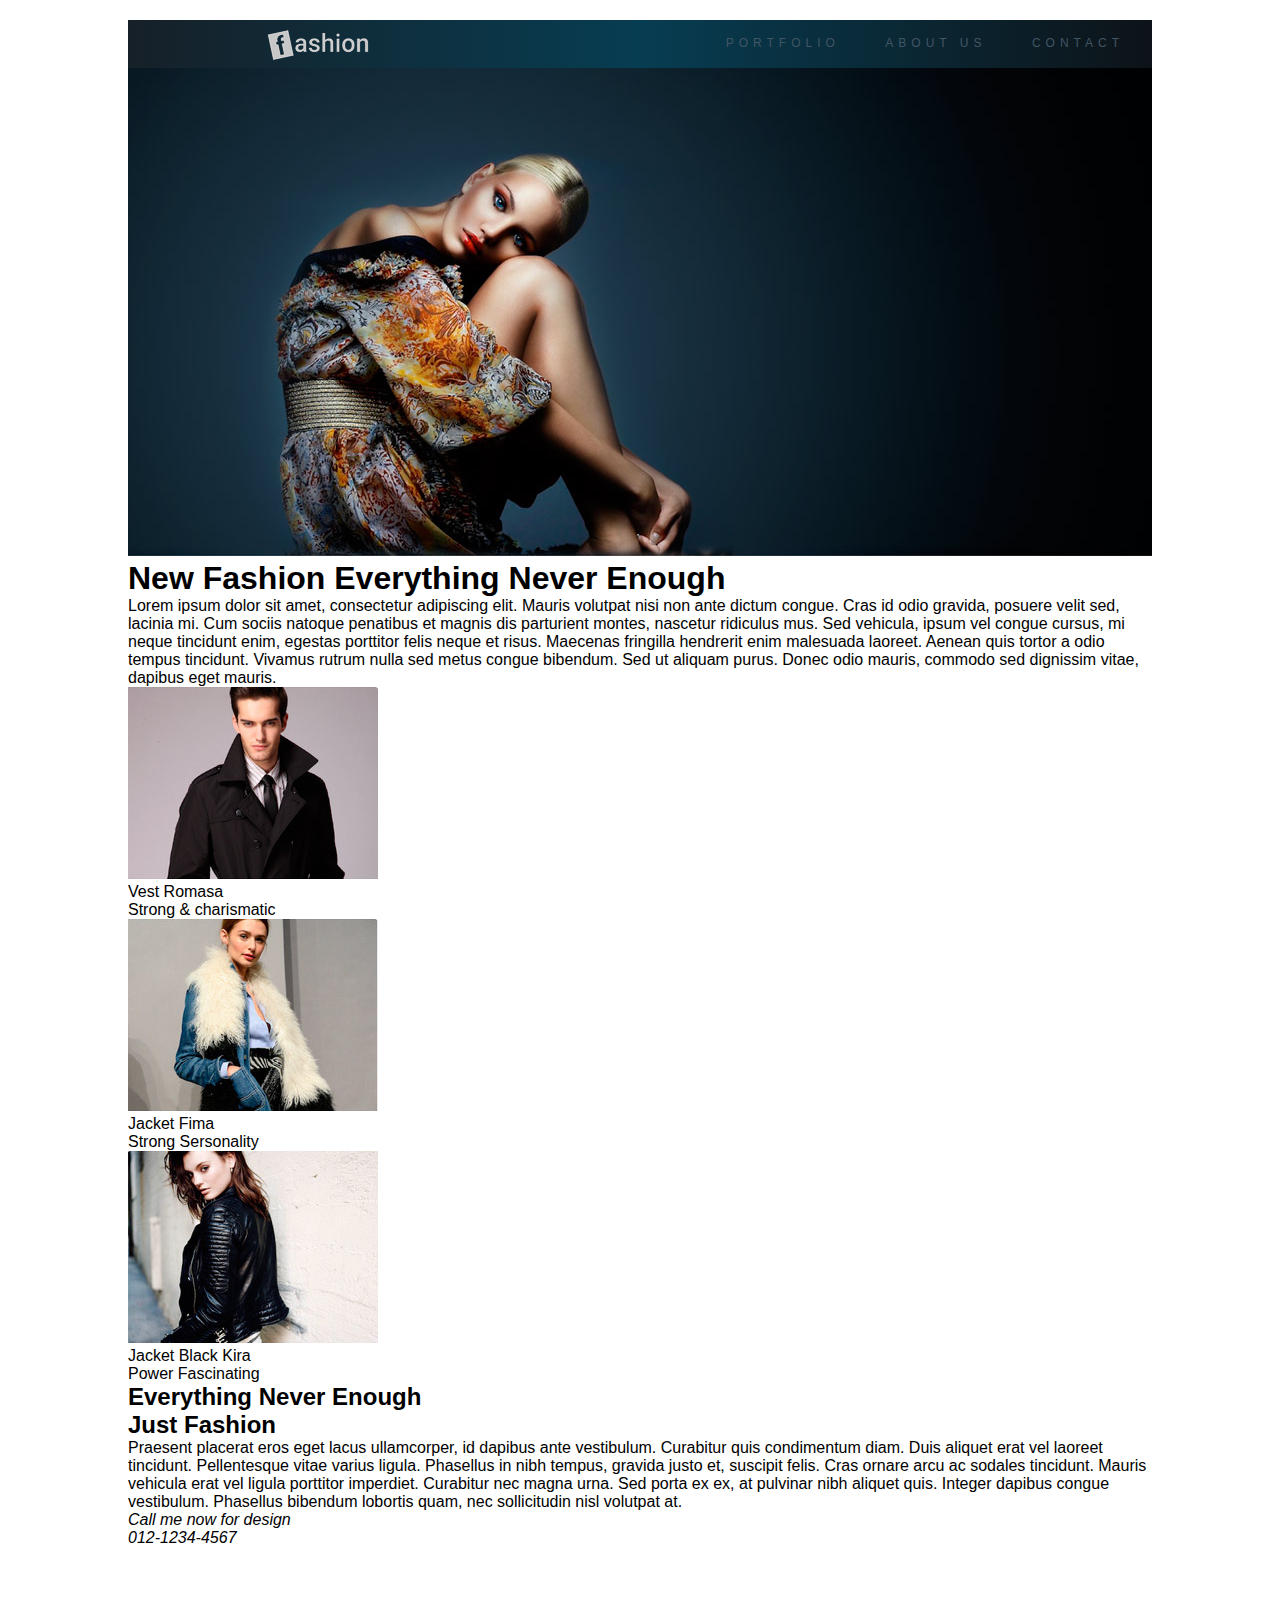
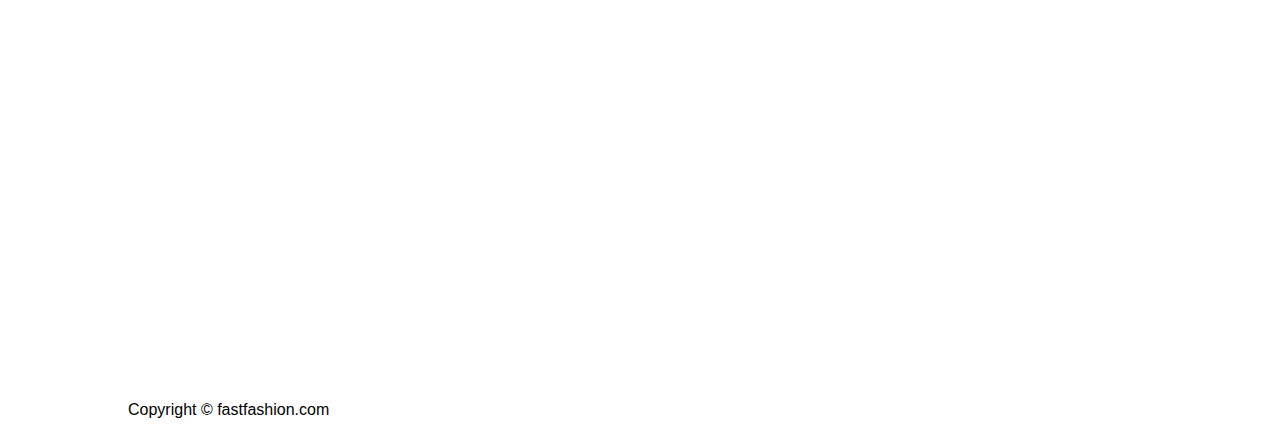
==== projeto_fashion_2/index.html @ e5c21765 "Initial commit" ====
<!DOCTYPE html>
<html lang="pt-br">
<head>
    <meta charset="UTF-8">
    <meta http-equiv="X-UA-Compatible" content="IE=edge">
    <meta name="viewport" content="width=device-width, initial-scale=1.0">
    <meta name="description" content="descrição do site">
    <meta name="keywords" content="html5, tecnologia">
    <link rel="stylesheet" href="style.css">
    <title>Fashion</title>
</head>
<body>
    <div id="principal">
        <header class="header-top">
            <a href="#" target="_blank" class="logotipo"><img src="imagens/logo.png" alt="Logotipo Fashion"></a>
            <nav class="header-nav">
                <ul>
                    <li><a href="#">Portfolio</a></li>
                    <li><a href="#">About us</a></li>
                    <li><a href="#">Contact</a></li>
                </ul>
            </nav>
        </header> 
        <img src="imagens/topo.jpg" alt="Modelo feminina vestindo roupa x">

        <article class="portfolio">
            <h1>New Fashion Everything Never Enough</h1>
            <p>
                Lorem ipsum dolor sit amet, consectetur adipiscing elit. Mauris volutpat nisi non ante dictum congue. Cras id odio gravida, posuere velit sed, lacinia mi. Cum sociis natoque penatibus et magnis dis parturient montes, nascetur ridiculus mus. Sed vehicula, ipsum vel congue cursus, mi neque tincidunt enim, egestas porttitor felis neque et risus. Maecenas fringilla hendrerit enim malesuada laoreet. Aenean quis tortor a odio tempus tincidunt. Vivamus rutrum nulla sed metus congue bibendum. Sed ut aliquam purus. Donec odio mauris, commodo sed dignissim vitae, dapibus eget mauris.
            </p>
        </article>

        <section class="gallery">
            <article class="gallery-card">
                <img src="imagens/modelo1.jpg" alt="modelo 1">
                <p class="gallery-title">Vest Romasa </p>
                <p class="gallery-text">Strong &amp; charismatic</p>
                <!--&amp; é um codigo para & comercial-->

                <img src="imagens/modelo2.jpg" alt="modelo 1">
                <p class="gallery-title">Jacket Fima</p>
                <p class="gallery-text">Strong Sersonality</p>

                <img src="imagens/modelo3.jpg" alt="modelo 1">
                <p class="gallery-title">Jacket Black Kira</p>
                <p class="gallery-text">Power Fascinating</p>

            </article>
        </section>

        <article class="about">
            <h2>
                Everything Never Enough <br>Just Fashion
            </h2>
            <p>
                Praesent placerat eros eget lacus ullamcorper, id dapibus ante vestibulum. Curabitur quis condimentum diam. Duis aliquet erat vel laoreet tincidunt. Pellentesque vitae varius ligula. Phasellus in nibh tempus, gravida justo et, suscipit felis. Cras ornare arcu ac sodales tincidunt. Mauris vehicula erat vel ligula porttitor imperdiet. Curabitur nec magna urna. Sed porta ex ex, at pulvinar nibh aliquet quis. Integer dapibus congue vestibulum. Phasellus bibendum lobortis quam, nec sollicitudin nisl volutpat at.
            </p>
        </article>

        <div id="contact">
            <address>
                Call me now for design <br> 012-1234-4567
            </address>
            <div class="maps">
                <!--Mapa do google-->
                <iframe src="https://www.google.com/maps/embed?pb=!1m14!1m12!1m3!1d15354.101114105053!2d-48.050602149999996!3d-15.828966199999998!2m3!1f0!2f0!3f0!3m2!1i1024!2i768!4f13.1!5e0!3m2!1spt-BR!2sbr!4v1667841267576!5m2!1spt-BR!2sbr" width="600" height="450" style="border:0;" allowfullscreen="" loading="lazy" referrerpolicy="no-referrer-when-downgrade"></iframe>

            </div>

        </div>

        <footer>
            Copyright &copy; fastfashion.com
        </footer>

    
    </div>
    
</body>
</html>
---- projeto_fashion_2/style.css ----
@charset "UTF-8";

:root{
    --cor0:rgb(255, 255, 255);
    --cor1:#073d52;
    --cor2:#162028;
    --cor3:#0d1318;
    
}

*{
    padding: 0px;
    margin: 0px;
}


body{
    font-family: tahoma, arial, sans-serif;

}

#principal{
    width: 1024px;
    margin: 20px auto;
}

.header-top{
    height:40px;
    background-image: linear-gradient(to right, var(--cor2), var(--cor1), var(--cor3));
    position: relative;
    /*position relative vai fazer com que o block filho se relacione com o pai*/
    padding-top: 8px;
}

.logotipo{
    margin: 5px 0px 0px 135px;
    
}

.header-nav{
    position: absolute;
    /*Para dar inicio a relação com o bloco pai*/
    top:0;
    right: 0;
    height: 100%;
    
}
.header-nav li{
    list-style: none;
    display: inline-block;
    margin-right:15px;
    padding: 13px;
    
    
}
.header-nav a{
    color: #425564;
    text-decoration: none;
    text-transform: uppercase;
    font-size: 12px;
    letter-spacing: 5px;
    /*Espaçamento entre linhas*/
}
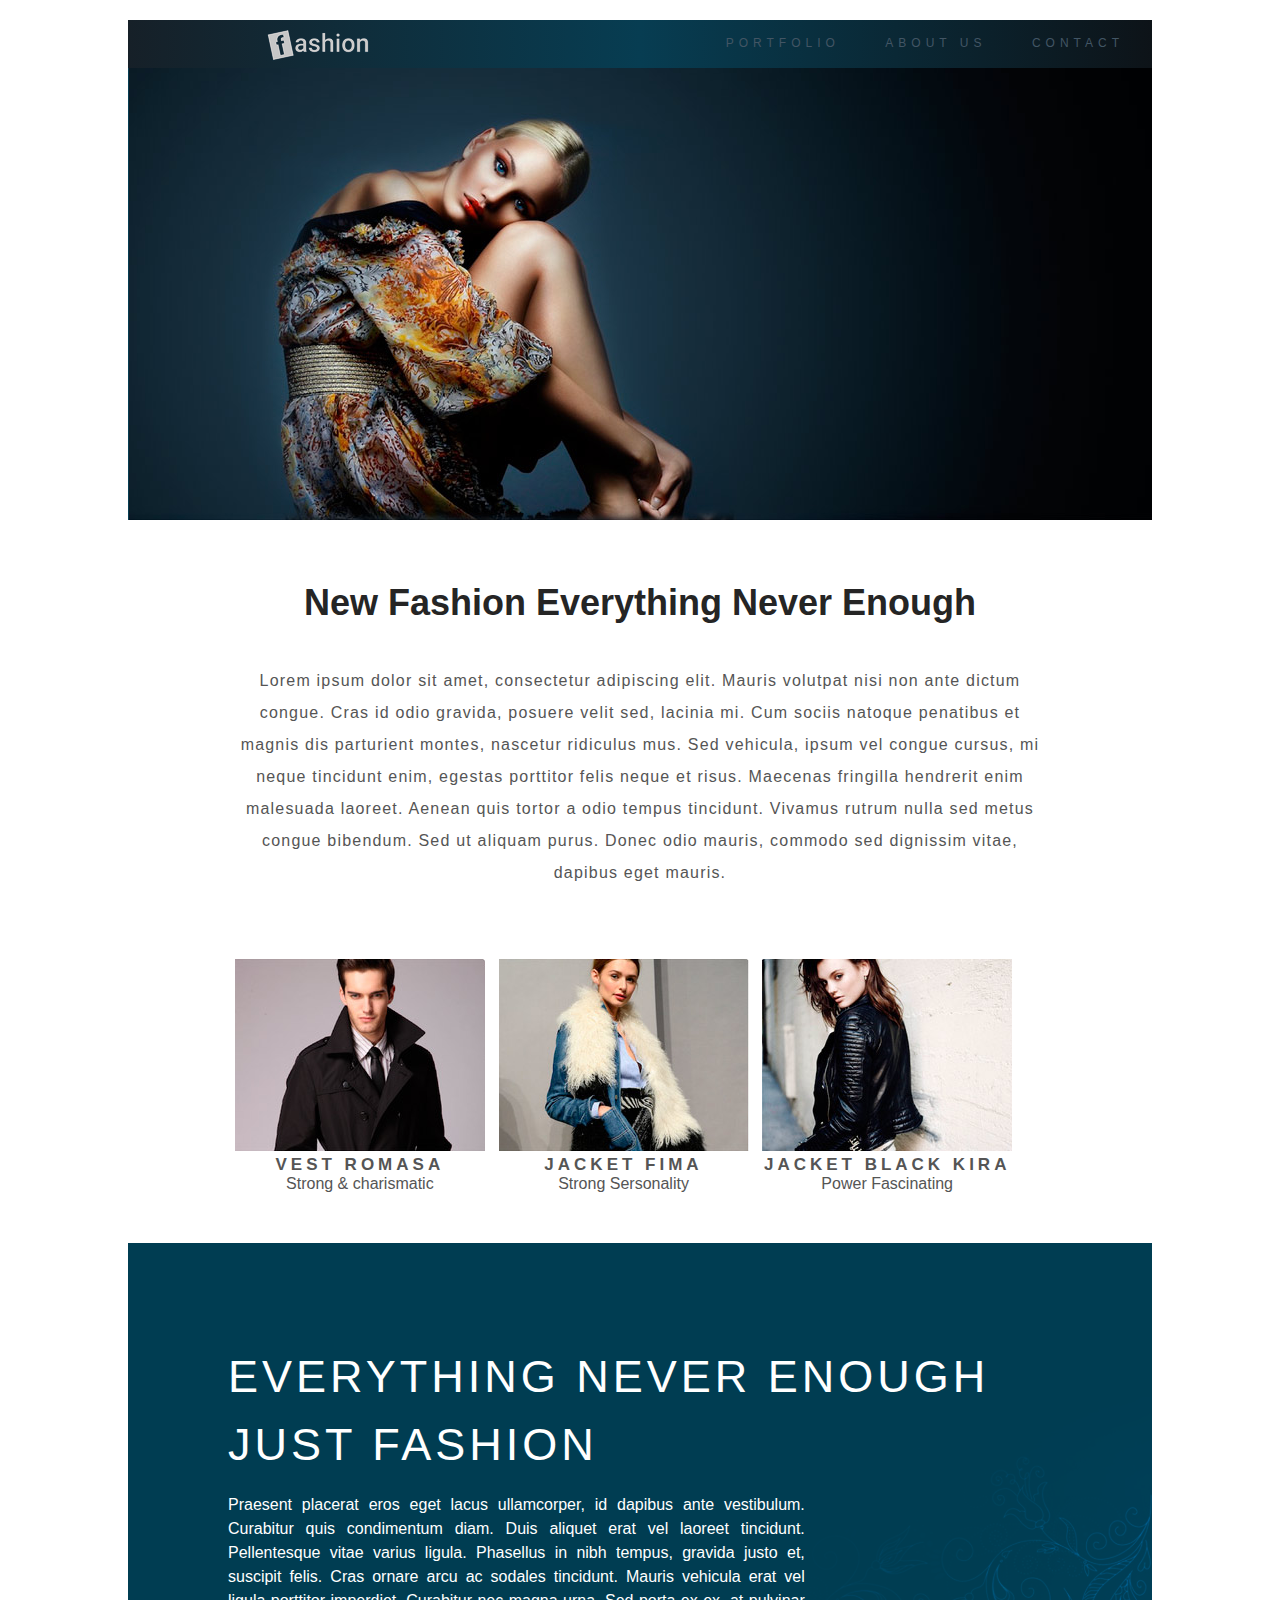
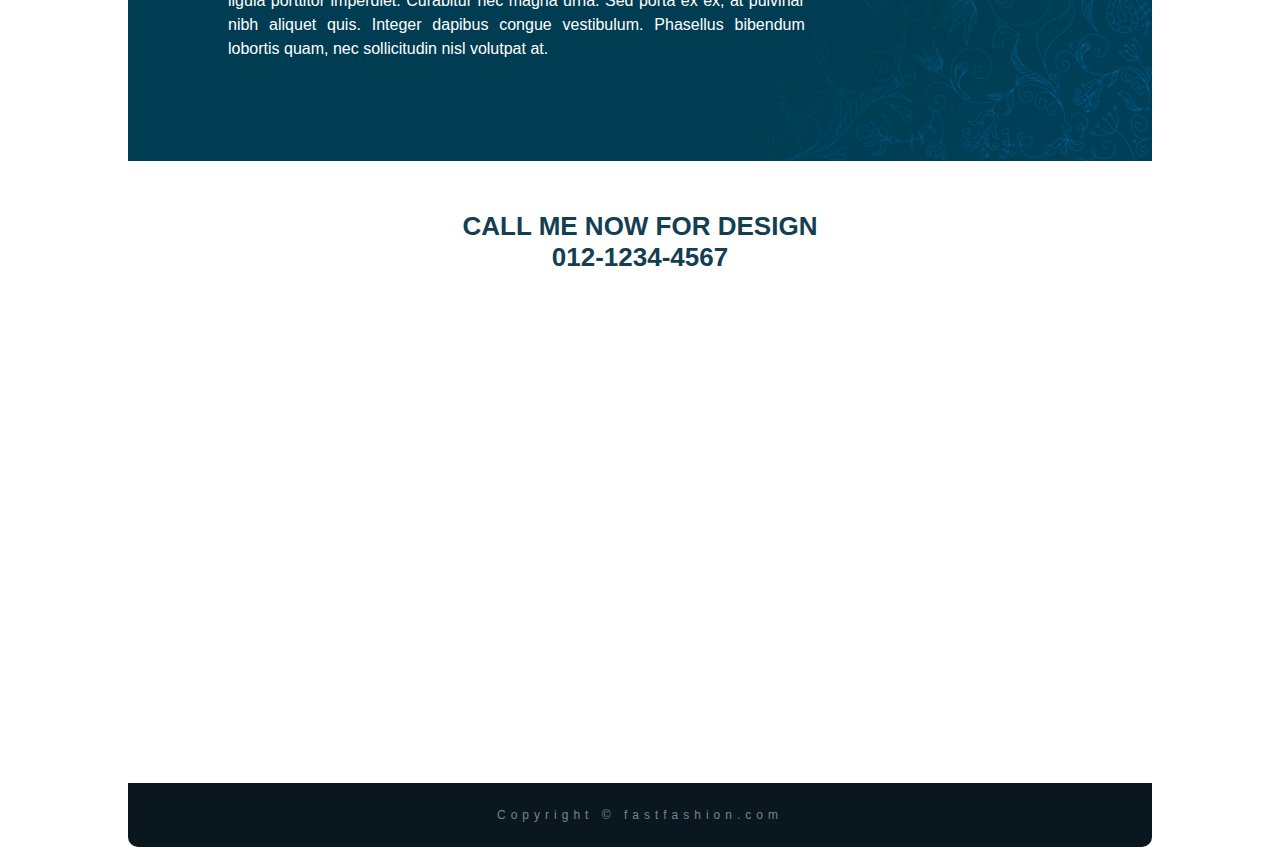
==== commit 5981ad89: "atualização do projeto fashion." ====
--- a/projeto_fashion_2/index.html
+++ b/projeto_fashion_2/index.html
@@ -11,17 +11,21 @@
 </head>
 <body>
     <div id="principal">
-        <header class="header-top">
-            <a href="#" target="_blank" class="logotipo"><img src="imagens/logo.png" alt="Logotipo Fashion"></a>
-            <nav class="header-nav">
-                <ul>
-                    <li><a href="#">Portfolio</a></li>
-                    <li><a href="#">About us</a></li>
-                    <li><a href="#">Contact</a></li>
-                </ul>
-            </nav>
-        </header> 
-        <img src="imagens/topo.jpg" alt="Modelo feminina vestindo roupa x">
+        <div class="divPrincipal">
+            <header class="header-top">
+                <a href="#" target="_blank" class="logotipo"><img src="imagens/logo.png" alt="Logotipo Fashion"></a>
+                <nav class="header-nav">
+                    <ul>
+                        <li><a href="#">Portfolio</a></li>
+                        <li><a href="#">About us</a></li>
+                        <li><a href="#">Contact</a></li>
+                    </ul>
+                </nav>
+            </header>
+            <!-- <div class="imgTopo">
+                <img  src="imagens/topo.jpg" alt="Modelo feminina vestindo roupa x">
+            </div> -->
+        </div>
 
         <article class="portfolio">
             <h1>New Fashion Everything Never Enough</h1>
@@ -32,20 +36,24 @@
 
         <section class="gallery">
             <article class="gallery-card">
+                
                 <img src="imagens/modelo1.jpg" alt="modelo 1">
                 <p class="gallery-title">Vest Romasa </p>
                 <p class="gallery-text">Strong &amp; charismatic</p>
                 <!--&amp; é um codigo para & comercial-->
-
-                <img src="imagens/modelo2.jpg" alt="modelo 1">
+            </article>
+            <article class="gallery-card">
+                <img src="imagens/modelo2.jpg" alt="modelo 2">
                 <p class="gallery-title">Jacket Fima</p>
                 <p class="gallery-text">Strong Sersonality</p>
-
-                <img src="imagens/modelo3.jpg" alt="modelo 1">
+            </article>
+            <article class="gallery-card">
+                <img src="imagens/modelo3.jpg" alt="modelo 3">
                 <p class="gallery-title">Jacket Black Kira</p>
                 <p class="gallery-text">Power Fascinating</p>
+            </article>
 
-            </article>
+           
         </section>
 
         <article class="about">
@@ -61,15 +69,15 @@
             <address>
                 Call me now for design <br> 012-1234-4567
             </address>
-            <div class="maps">
-                <!--Mapa do google-->
-                <iframe src="https://www.google.com/maps/embed?pb=!1m14!1m12!1m3!1d15354.101114105053!2d-48.050602149999996!3d-15.828966199999998!2m3!1f0!2f0!3f0!3m2!1i1024!2i768!4f13.1!5e0!3m2!1spt-BR!2sbr!4v1667841267576!5m2!1spt-BR!2sbr" width="600" height="450" style="border:0;" allowfullscreen="" loading="lazy" referrerpolicy="no-referrer-when-downgrade"></iframe>
-
-            </div>
-
+        </div>
+        <div class="maps">
+            <!--Mapa do google-->
+            <iframe src="https://www.google.com/maps/embed?pb=!1m14!1m12!1m3!1d15354.101114105053!2d-48.050602149999996!3d-15.828966199999998!2m3!1f0!2f0!3f0!3m2!1i1024!2i768!4f13.1!5e0!3m2!1spt-BR!2sbr!4v1667841267576!5m2!1spt-BR!2sbr" width="600" height="450" style="border:0;" allowfullscreen="" loading="lazy" referrerpolicy="no-referrer-when-downgrade"></iframe>
         </div>
 
-        <footer>
+        
+
+        <footer class="rodape">
             Copyright &copy; fastfashion.com
         </footer>
 
--- a/projeto_fashion_2/style.css
+++ b/projeto_fashion_2/style.css
@@ -5,6 +5,7 @@
     --cor1:#073d52;
     --cor2:#162028;
     --cor3:#0d1318;
+    --cor4:#425564;
     
 }
 
@@ -16,20 +17,38 @@
 
 body{
     font-family: tahoma, arial, sans-serif;
+    
 
 }
 
+.divPrincipal{
+    background-image: url('imagens/topo.jpg');
+    background-size: auto;
+    background-repeat: no-repeat;
+    background-attachment:scroll;
+    background-color: #073d52;
+    background-position: 1px 13px;
+    min-height: 500px;
+    max-width: 1024px;
+    min-width: 675px;
+}
+
 #principal{
-    width: 1024px;
+    
+    max-width: 1024px;
+    min-width: 675px;
+    min-height: auto;
     margin: 20px auto;
+    
 }
+
 
 .header-top{
     height:40px;
     background-image: linear-gradient(to right, var(--cor2), var(--cor1), var(--cor3));
     position: relative;
     /*position relative vai fazer com que o block filho se relacione com o pai*/
-    padding-top: 8px;
+    padding-top: 8px;  
 }
 
 .logotipo{
@@ -45,16 +64,17 @@
     height: 100%;
     
 }
+
 .header-nav li{
     list-style: none;
     display: inline-block;
     margin-right:15px;
     padding: 13px;
-    
-    
+
 }
+
 .header-nav a{
-    color: #425564;
+    color: var(--cor4);
     text-decoration: none;
     text-transform: uppercase;
     font-size: 12px;
@@ -62,3 +82,117 @@
     /*Espaçamento entre linhas*/
 }
 
+.header-nav a:hover{
+    color: aliceblue;
+    transition-duration: 0.5s;
+    /* transition: color 0.5s linear; mesma cooisa do de cima */
+    
+}
+
+.portfolio{
+    padding: 20px 100px 50px;
+    text-align: center;
+
+}
+
+.portfolio h1{
+    font-size: 36px;
+    color: #252525;
+    margin: 20px ;
+    line-height: 85px;
+    
+}
+
+.portfolio p{
+    font-size:16px;
+    line-height: 2;
+    /*Posso colocar 32px que é espaço duplo ou apenas colocar o 2, que tbm significa espaço duplo*/
+    color: #555;
+    letter-spacing: 1.2px;
+}
+
+.gallery{
+    color: #555;
+    padding: 20px 100px 50px;
+    overflow: auto;
+    /*É uma gambiarra*/
+    
+}
+
+.gallery-card{
+    height: auto;
+    min-width: 32%;
+    /*o width em 32% ajudou a deixar os blocos em linha*/
+    float: left;
+    text-align: center;
+}
+
+.gallery-title{
+    text-transform: uppercase;
+    letter-spacing: 4px;
+    font-size: 17px;
+    font-weight: bold;
+
+}
+
+.about{
+    background-color: #003d52;
+    padding: 100px;
+    color:white;
+    background-image: url('imagens/bg_detalhe.png');
+    background-repeat: no-repeat;
+    background-position: right bottom;
+}
+
+.about p{
+    line-height: 1.5;
+    width: 70%;
+    text-align: justify;
+}
+
+.about h2{
+    padding-bottom: 15px;
+    line-height: 1.5;
+    text-transform: uppercase;
+    font-size: 45px;
+    font-weight: normal;
+    letter-spacing: 4px;
+}
+
+#contact{
+    margin:50px 0;
+}
+
+#contact address{
+    color:#143f52;
+    text-transform: uppercase;
+    font-size: 26px;
+    font-style: normal;
+    text-align: center;
+    font-weight: bolder;
+    padding-bottom: 10px;
+}
+
+.maps{
+    width: 100%;
+    height: 450px;
+    margin: auto;
+    /* padding-left: 220px;
+    padding-right: 50px;
+    padding-bottom: 50px; */
+}
+
+.maps iframe{
+    width: 100%;
+}
+
+.rodape{
+    background: #0b171f;
+    padding: 25px;
+    border-radius: 0px 0px 10px 10px;
+    font-size: 12px;
+    color: #6f8597;
+    letter-spacing: 5px;
+    text-align: center;
+}
+
